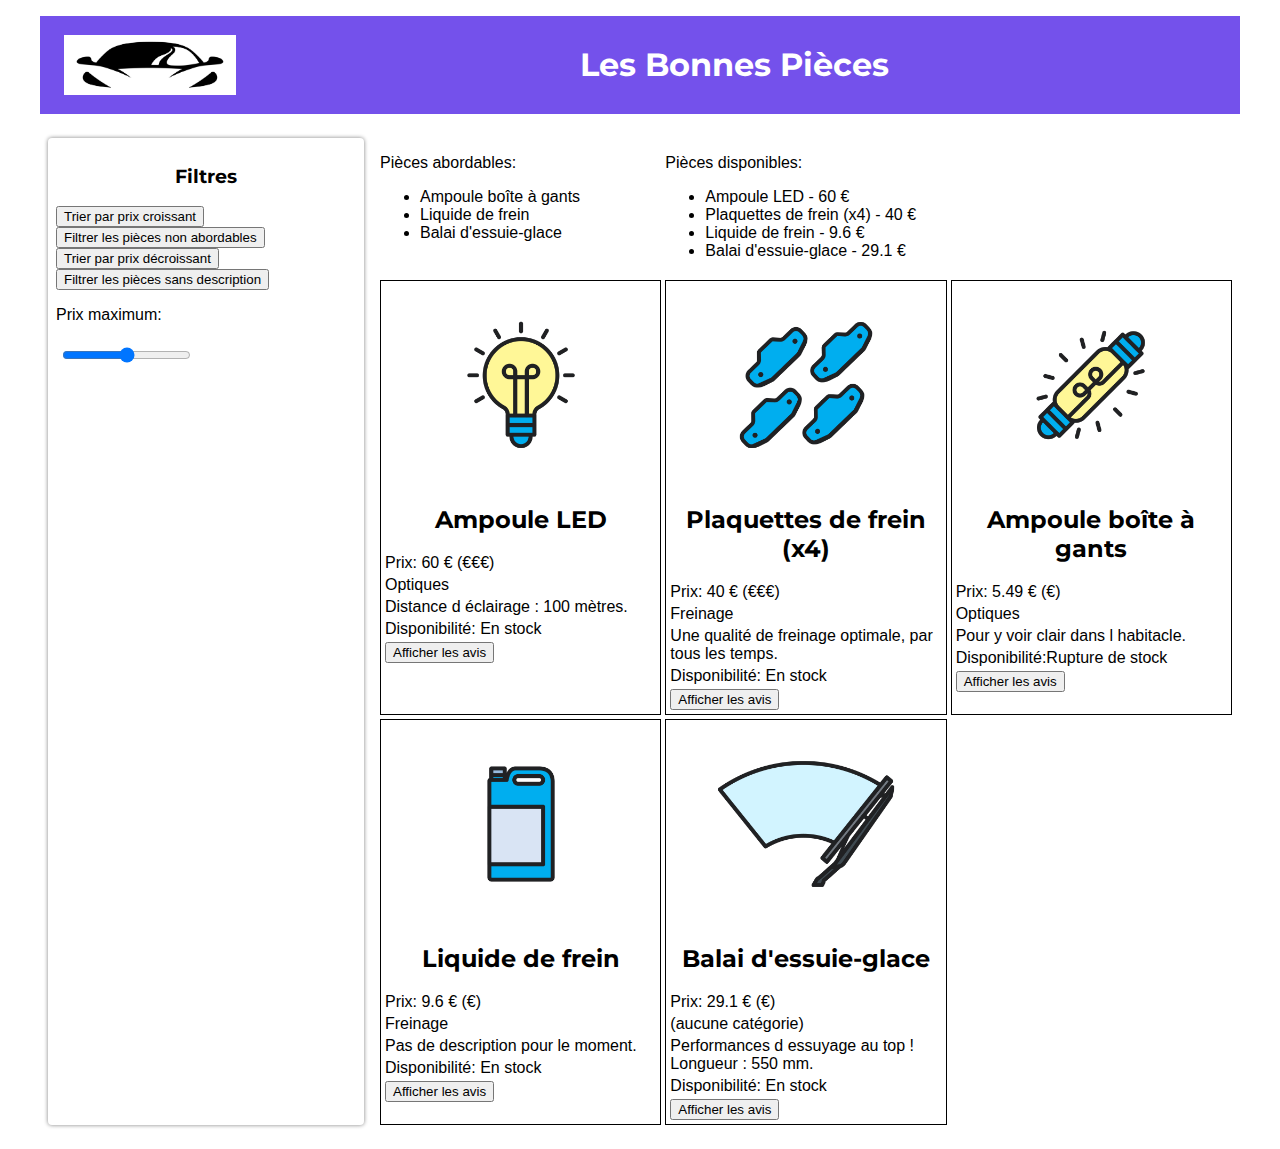
==== Front_End/index.html @ 4e5d838b "envoyer une requete depuis le navigateur" ====
<!DOCTYPE html>
<html lang="fr">
	<head>
		<meta charset="utf-8">
		<title>Les Bonnes Pièces</title>
		<link rel="stylesheet" href="styles.css">
		<script type="module" src="pieces.js"></script>
	</head>
	<body>
		<header>
			<img src="images/logo-les-bonnes-pieces.png" alt="LOGO">
			<h1>Les Bonnes Pièces</h1>
		</header>
		<main>
			<!-- Menu de recherche -->
			<section class="filtres">
				<h3>Filtres</h3>
				<button class="btn-trier">Trier par prix croissant</button>
				<br>
				<button class="btn-filtrer">Filtrer les pièces non abordables</button>
				<br>
				<button class="btn-trier-2">Trier par prix décroissant</button>
				<br>
				<button class="btn-filtrer-2">Filtrer les pièces sans description</button>
				<br>
				<p>Prix maximum:</p>
				<input type="range" id="prix_max" name="prix_max"
						   min="0" max="60" step="5">
			</section>

			<!-- Fiches produits -->
			<section class="fiches">
				<div class="abordables">
					
				</div>
				<div class="disponibles">
					
				</div>
				<div>
					
			
				  </div>
			</section>
		</main>
	</body>
</html>
---- Front_End/styles.css ----
@import url('https://fonts.googleapis.com/css2?family=Montserrat&display=swap');

body {
	max-width: 1200px;
	margin: auto;
	padding: 16px;
	font-family: 'Montserrat', sans-serif;
}

header {
	display: flex;
	flex-direction: row;
	align-items: center;
	margin-bottom: 16px;
	padding: 8px;
	background-color: #7451eb;
	text-align: center;
	color: white;
}

header img {
	height: 60px;
	margin-left: 1rem;
}

header h1 {
	flex-grow: 1;
}

main {
	display: flex;
	flex-direction: row;
}

.filtres {
	border-radius: 4px;
	box-shadow: 0px 0px 4px gray;
	margin: 8px;
	padding: 8px;
	min-width: 300px;
	min-height: 400px;
}

.filtres h3 {
	text-align: center;
}

.fiches {
	flex: 1;
	margin: 8px;
	display: grid;
	grid-template-columns: repeat(3, 1fr);
	gap: 4px;
}

.fiches article {
	border: 1px solid black;
	padding: 4px;
}

.fiches article img {
	display: block;
	margin-left: auto;
	margin-right: auto;
	max-width: 200px;
}

.fiches article p {
	margin-top: 4px;
	margin-bottom: 4px;
}

.fiches article h2 {
	text-align: center;
}

p,
label {
	font: 1rem 'Fira Sans', sans-serif;
}

input {
	margin: 0.4rem;
}
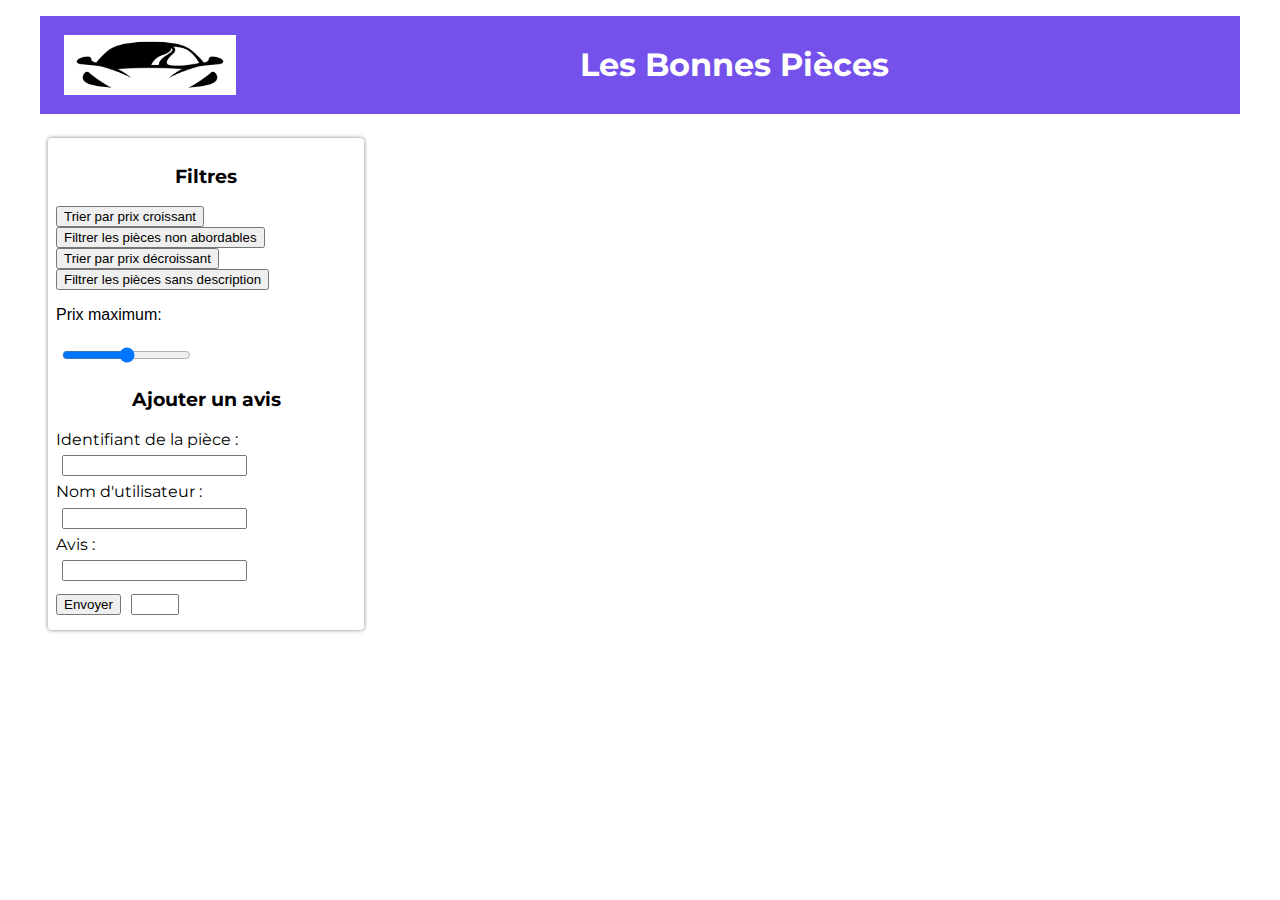
==== commit 553a9f7a: "sauvegarde des données grace à une API HTTP" ====
--- a/Front_End/index.html
+++ b/Front_End/index.html
@@ -24,8 +24,19 @@
 				<button class="btn-filtrer-2">Filtrer les pièces sans description</button>
 				<br>
 				<p>Prix maximum:</p>
-				<input type="range" id="prix_max" name="prix_max"
-						   min="0" max="60" step="5">
+				<input type="range" id="prix_max" name="prix_max" min="0" max="60" step="5">
+				
+				<h3>Ajouter un avis</h3>
+				<form class="formulaire-avis">
+					Identifiant de la pièce :<br>
+					<input type="number" name="piece-id"><br>
+					Nom d'utilisateur :<br>
+					<input type="text" name="utilisateur"><br>
+					Avis :<br>
+					<input type="text" name="commentaire"><br>
+					<button>Envoyer</button>
+					<input type="number" name="nbEtoiles" min="0" max="5"><br>
+				</form>
 			</section>
 
 			<!-- Fiches produits -->
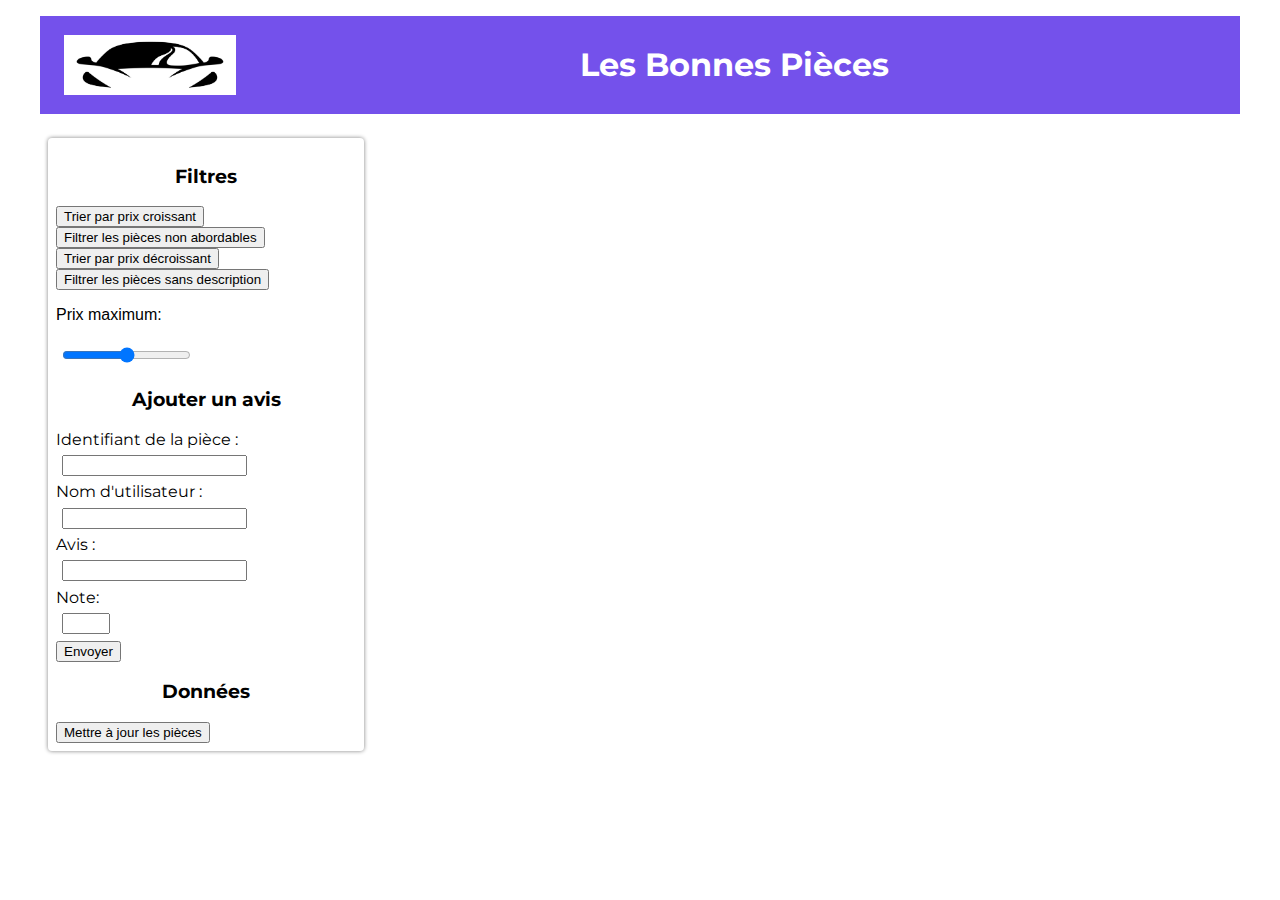
==== commit 88a05c6d: "sauvegarder les données dans le localstorage" ====
--- a/Front_End/index.html
+++ b/Front_End/index.html
@@ -34,9 +34,12 @@
 					<input type="text" name="utilisateur"><br>
 					Avis :<br>
 					<input type="text" name="commentaire"><br>
+					Note: <br>
+					<input type="number" name="nbEtoiles" min="0" max="5"><br>
 					<button>Envoyer</button>
-					<input type="number" name="nbEtoiles" min="0" max="5"><br>
 				</form>
+				<h3>Données</h3>
+				<button class="btn-maj">Mettre à jour les pièces</button>
 			</section>
 
 			<!-- Fiches produits -->
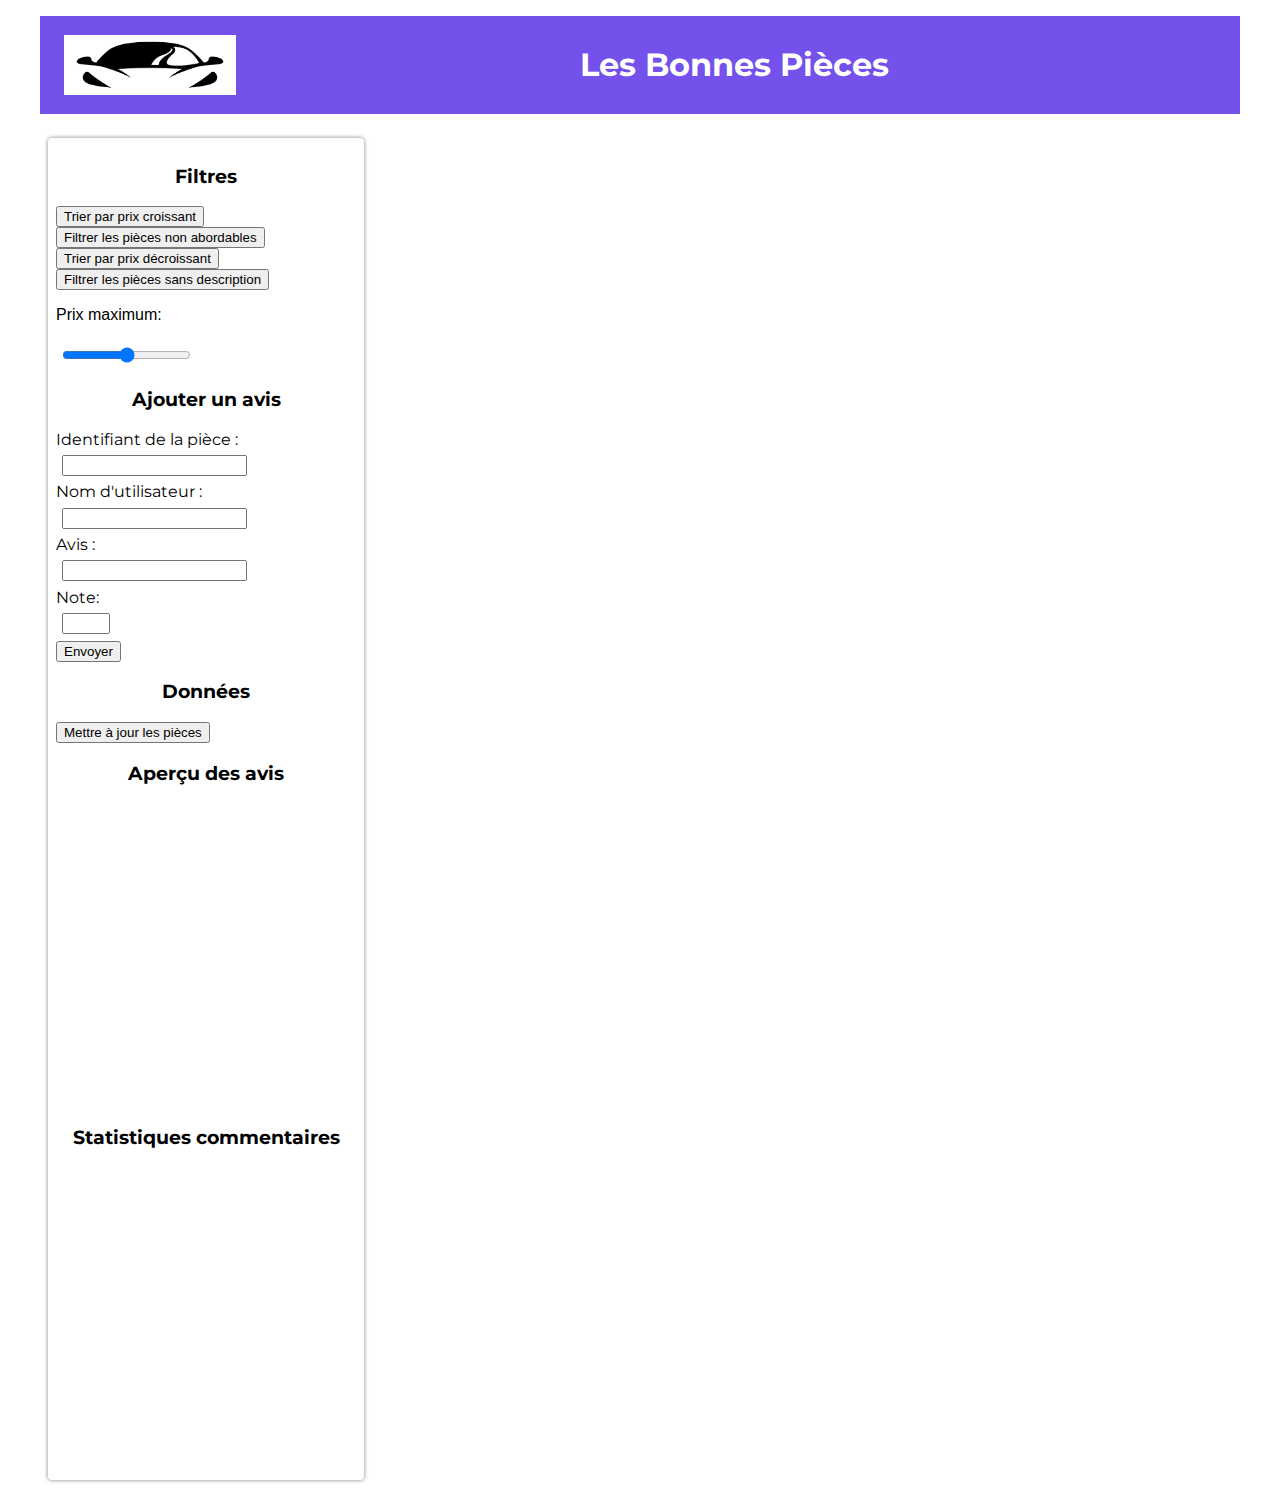
==== commit 67ffc121: "fin exo" ====
--- a/Front_End/index.html
+++ b/Front_End/index.html
@@ -4,7 +4,10 @@
 		<meta charset="utf-8">
 		<title>Les Bonnes Pièces</title>
 		<link rel="stylesheet" href="styles.css">
+		<script src="node_modules/chart.js/dist/chart.umd.js" defer></script>
 		<script type="module" src="pieces.js"></script>
+
+		
 	</head>
 	<body>
 		<header>
@@ -19,13 +22,12 @@
 				<br>
 				<button class="btn-filtrer">Filtrer les pièces non abordables</button>
 				<br>
-				<button class="btn-trier-2">Trier par prix décroissant</button>
+				<button class="btn-decroissant">Trier par prix décroissant</button>
 				<br>
-				<button class="btn-filtrer-2">Filtrer les pièces sans description</button>
+				<button class="btn-nodesc">Filtrer les pièces sans description</button>
 				<br>
 				<p>Prix maximum:</p>
 				<input type="range" id="prix_max" name="prix_max" min="0" max="60" step="5">
-				
 				<h3>Ajouter un avis</h3>
 				<form class="formulaire-avis">
 					Identifiant de la pièce :<br>
@@ -40,10 +42,16 @@
 				</form>
 				<h3>Données</h3>
 				<button class="btn-maj">Mettre à jour les pièces</button>
+				<h3>Aperçu des avis</h3>
+				<canvas id="graphique-avis" width="300" height="300"></canvas>
+				<h3>Statistiques commentaires</h3>
+				<canvas id="graphique-dispo" width="300" height="300"></canvas>
+				
 			</section>
 
 			<!-- Fiches produits -->
 			<section class="fiches">
+				
 				<div class="abordables">
 					
 				</div>
